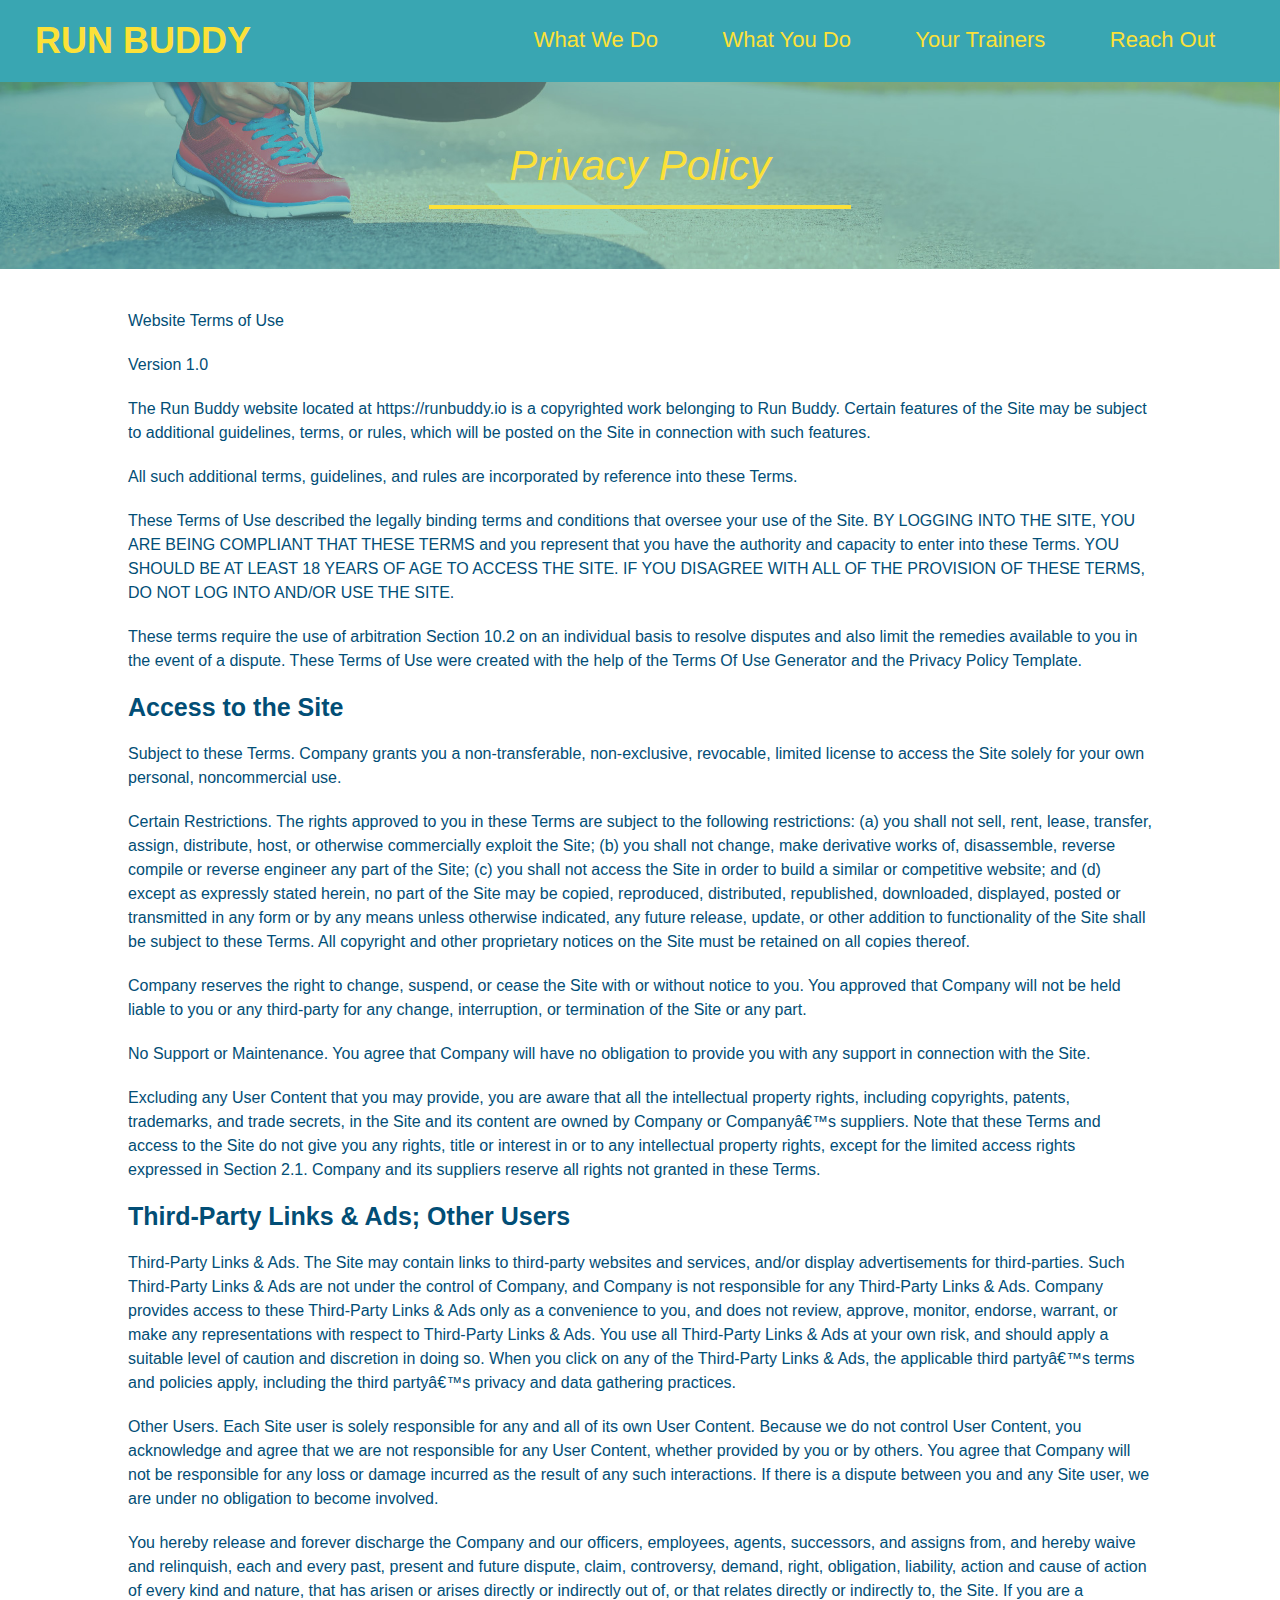
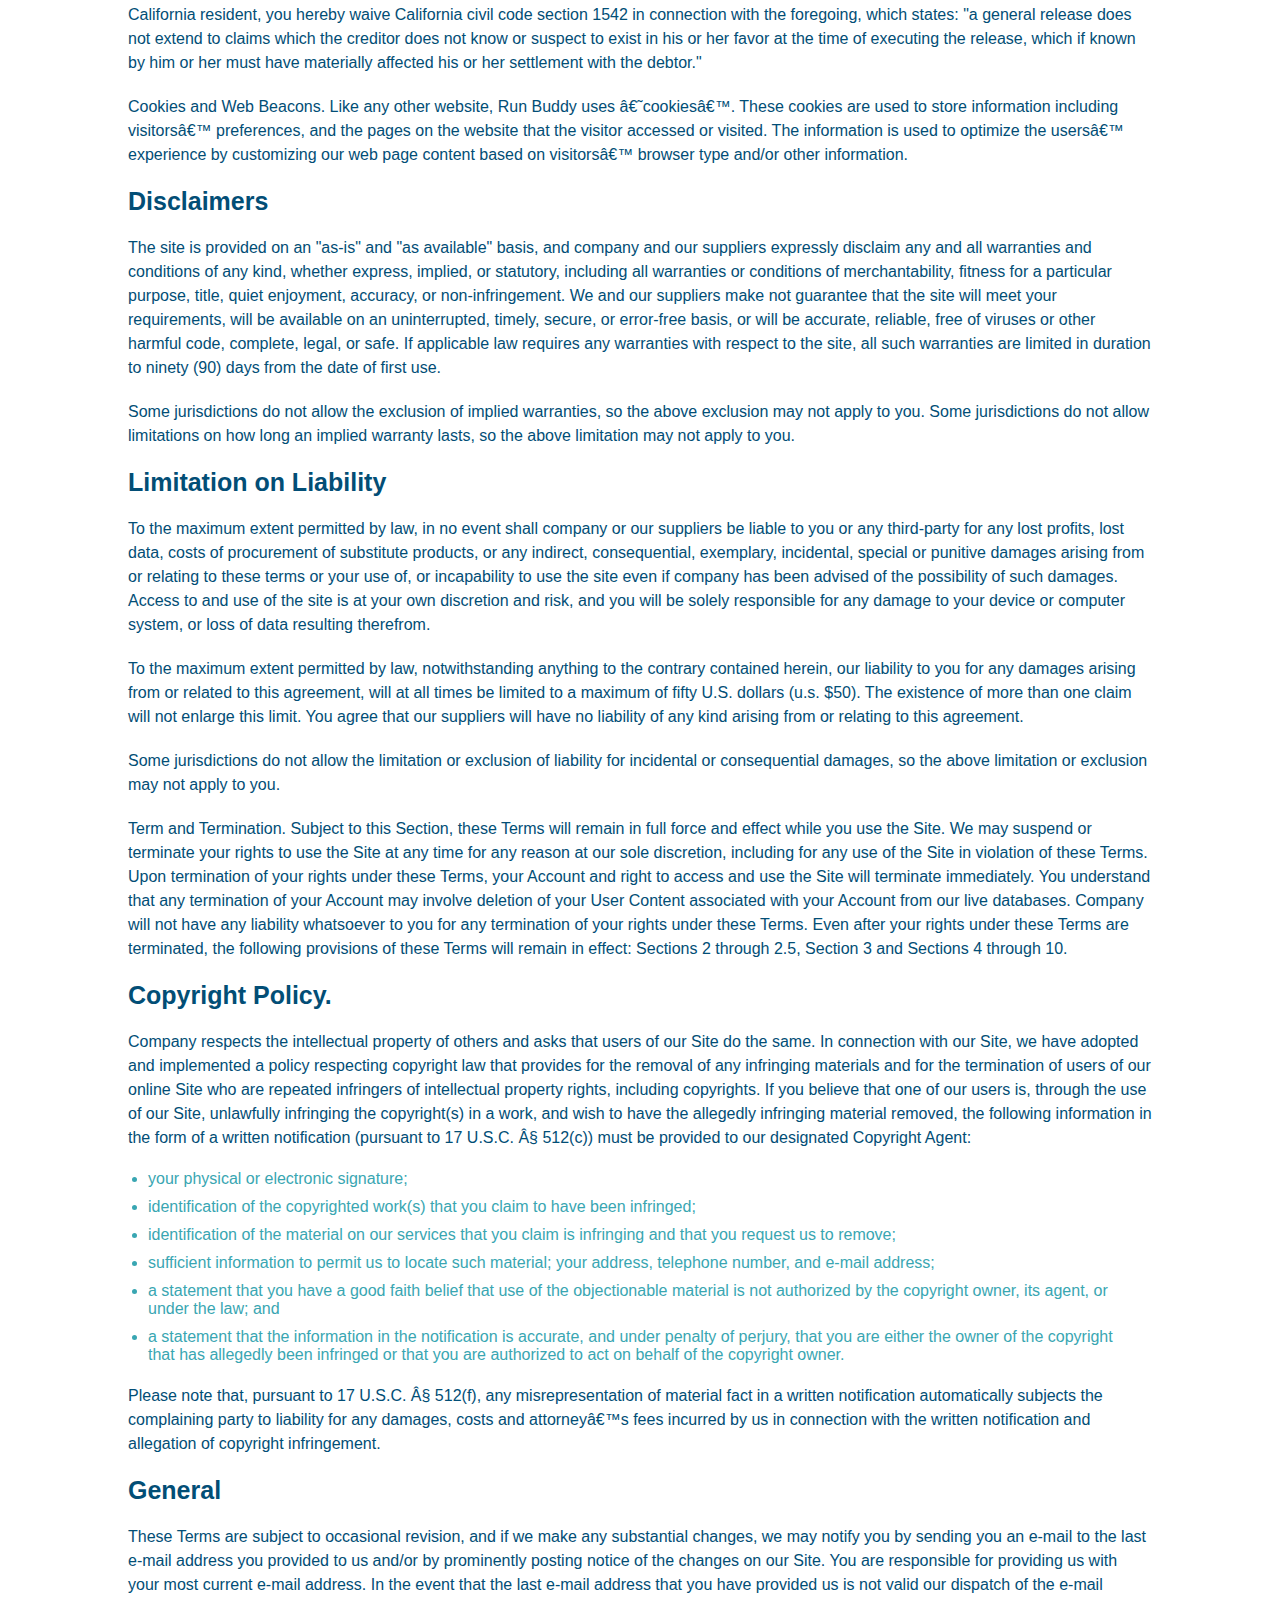
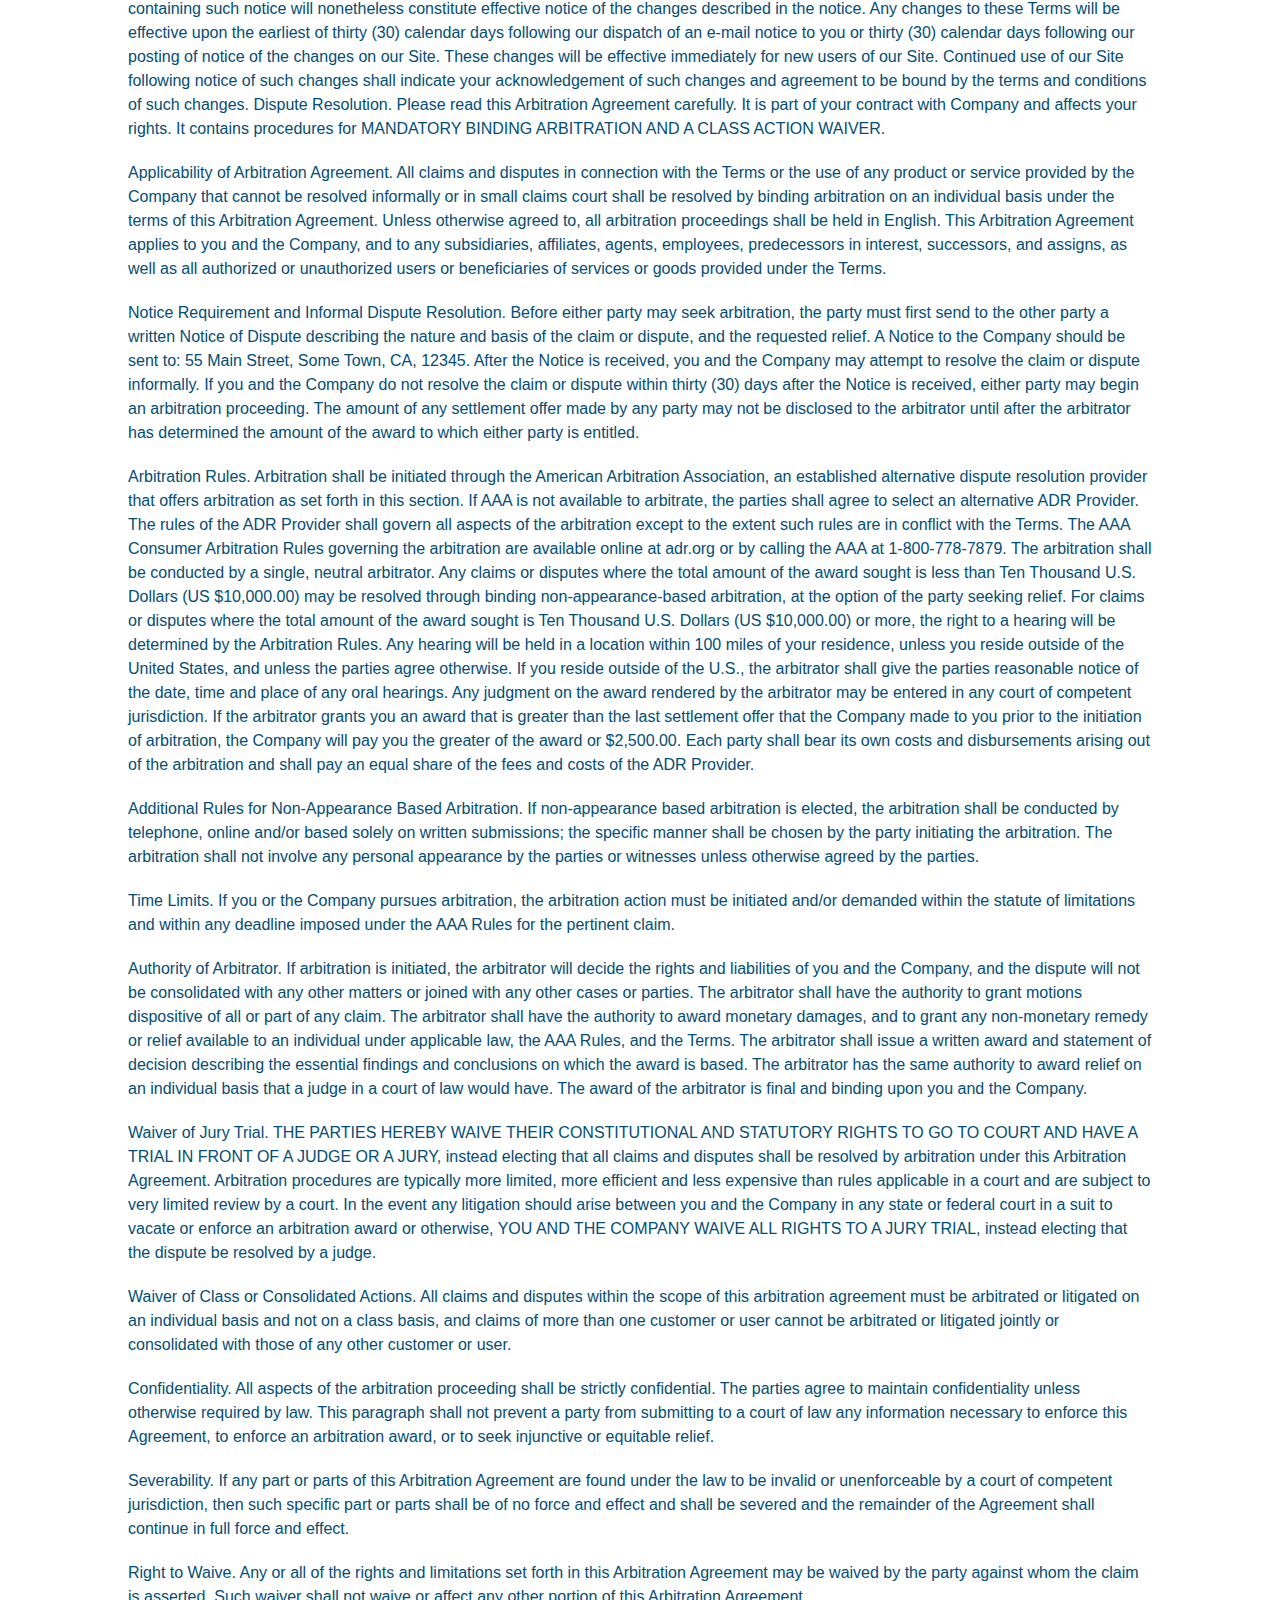
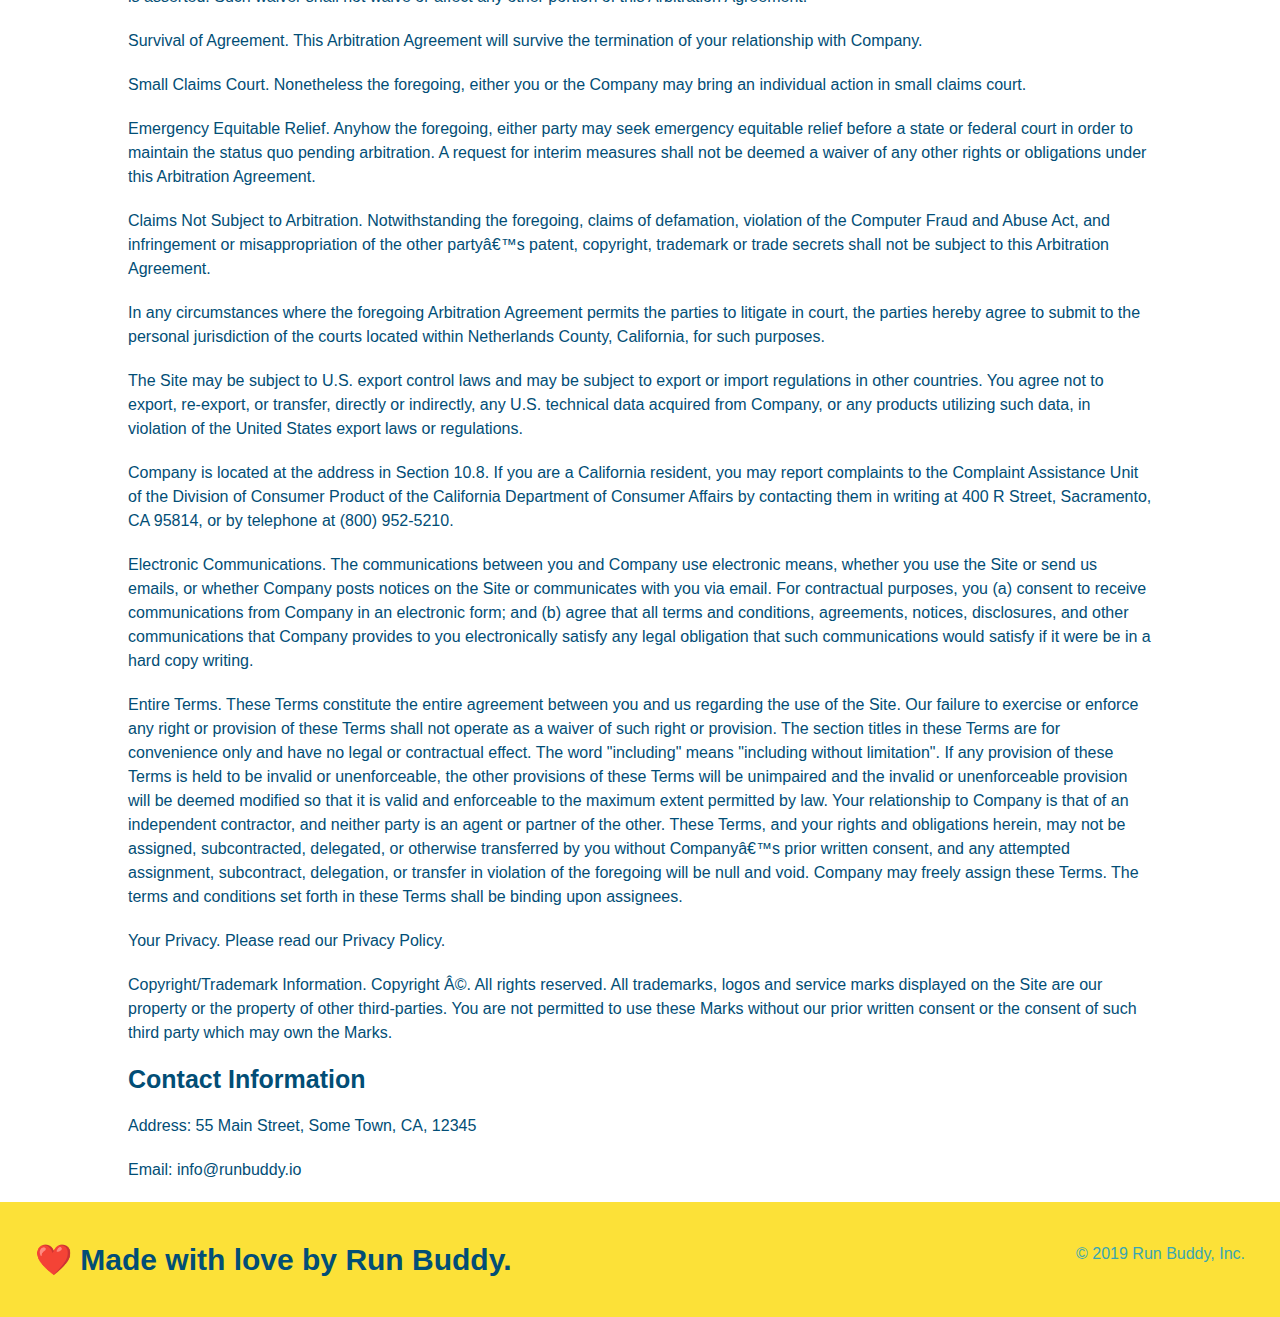
==== privacy-policy.html @ 359eb122 "privacy policy" ====
<!DOCTYPE html>
<html lang="en">
    <head>
        <meta charset="UTF-8"/>
        <title>Privacy Policy - Run Buddy</title>
        <link rel="stylesheet" href="./assets/css/style.css" />
        <link rel="stylesheet" href="./assets/css/secondary-styles.css" />
    </head>   
    <body>
        <!-- header nav -->
        <header>
            <h1>
                <a href="/">
                    RUN BUDDY</a>
            </h1>
            <nav>
                <!-- Unordered list element-->
                <ul>
                    <!-- List item element-->
                    <li>
                        <!-- Anchor element -->
                        <a href="./index.html#what-we-do">What We Do</a>
                    </li>
                    <li>
                        <a href="./index.html#what-you-do">What You Do</a>
                    </li>
                    <li>
                        <a href="./index.html#your-trainers">Your Trainers</a>
                    </li>
                    <li>
                        <a href="./index.html#reach-out">Reach Out</a>
                    </li>
                </ul>
            </nav>
        </header>
        <section class="hero">
            <h2 class="page-title">
                Privacy Policy
            </h2>
        </section>
        <article class="secondary-content">

            <p>
                Website Terms of Use
              </p>
        
              <p>
                Version 1.0
              </p>
        
              <p>
                The Run Buddy website located at https://runbuddy.io is a copyrighted work belonging to Run Buddy. Certain
                features of the Site may be subject to additional guidelines, terms, or rules, which will be posted on the Site
                in connection with such features.
              </p>
        
              <p>
                All such additional terms, guidelines, and rules are incorporated by reference into these Terms.
              </p>
        
              <p>
                These Terms of Use described the legally binding terms and conditions that oversee your use of the Site. BY
                LOGGING INTO THE SITE, YOU ARE BEING COMPLIANT THAT THESE TERMS and you represent that you have the authority
                and capacity to enter into these Terms. YOU SHOULD BE AT LEAST 18 YEARS OF AGE TO ACCESS THE SITE. IF YOU
                DISAGREE WITH ALL OF THE PROVISION OF THESE TERMS, DO NOT LOG INTO AND/OR USE THE SITE.
              </p>
        
              <p>
                These terms require the use of arbitration Section 10.2 on an individual basis to resolve disputes and also
                limit the remedies available to you in the event of a dispute. These Terms of Use were created with the help of
                the Terms Of Use Generator and the Privacy Policy Template.
              </p>
        
              <h3>
                Access to the Site
              </h3>
        
              <p>
                Subject to these Terms. Company grants you a non-transferable, non-exclusive, revocable, limited license to
                access the Site solely for your own personal, noncommercial use.
              </p>
        
              <p>
                Certain Restrictions. The rights approved to you in these Terms are subject to the following restrictions: (a)
                you shall not sell, rent, lease, transfer, assign, distribute, host, or otherwise commercially exploit the Site;
                (b) you shall not change, make derivative works of, disassemble, reverse compile or reverse engineer any part of
                the Site; (c) you shall not access the Site in order to build a similar or competitive website; and (d) except
                as expressly stated herein, no part of the Site may be copied, reproduced, distributed, republished, downloaded,
                displayed, posted or transmitted in any form or by any means unless otherwise indicated, any future release,
                update, or other addition to functionality of the Site shall be subject to these Terms. All copyright and other
                proprietary notices on the Site must be retained on all copies thereof.
              </p>
        
              <p>
                Company reserves the right to change, suspend, or cease the Site with or without notice to you. You approved
                that Company will not be held liable to you or any third-party for any change, interruption, or termination of
                the Site or any part.
              </p>
        
              <p>
                No Support or Maintenance. You agree that Company will have no obligation to provide you with any support in
                connection with the Site.
              </p>
        
              <p>
                Excluding any User Content that you may provide, you are aware that all the intellectual property rights,
                including copyrights, patents, trademarks, and trade secrets, in the Site and its content are owned by Company
                or Companyâ€™s suppliers. Note that these Terms and access to the Site do not give you any rights, title or
                interest in or to any intellectual property rights, except for the limited access rights expressed in Section
                2.1. Company and its suppliers reserve all rights not granted in these Terms.
              </p>
        
              <h3>
                Third-Party Links & Ads; Other Users
              </h3>
        
              <p>
                Third-Party Links & Ads. The Site may contain links to third-party websites and services, and/or display
                advertisements for third-parties. Such Third-Party Links & Ads are not under the control of Company, and Company
                is not responsible for any Third-Party Links & Ads. Company provides access to these Third-Party Links & Ads
                only as a convenience to you, and does not review, approve, monitor, endorse, warrant, or make any
                representations with respect to Third-Party Links & Ads. You use all Third-Party Links & Ads at your own risk,
                and should apply a suitable level of caution and discretion in doing so. When you click on any of the
                Third-Party Links & Ads, the applicable third partyâ€™s terms and policies apply, including the third partyâ€™s
                privacy and data gathering practices.
              </p>
        
              <p>
                Other Users. Each Site user is solely responsible for any and all of its own User Content. Because we do not
                control User Content, you acknowledge and agree that we are not responsible for any User Content, whether
                provided by you or by others. You agree that Company will not be responsible for any loss or damage incurred as
                the result of any such interactions. If there is a dispute between you and any Site user, we are under no
                obligation to become involved.
              </p>
        
              <p>
                You hereby release and forever discharge the Company and our officers, employees, agents, successors, and
                assigns from, and hereby waive and relinquish, each and every past, present and future dispute, claim,
                controversy, demand, right, obligation, liability, action and cause of action of every kind and nature, that has
                arisen or arises directly or indirectly out of, or that relates directly or indirectly to, the Site. If you are
                a California resident, you hereby waive California civil code section 1542 in connection with the foregoing,
                which states: "a general release does not extend to claims which the creditor does not know or suspect to exist
                in his or her favor at the time of executing the release, which if known by him or her must have materially
                affected his or her settlement with the debtor."
              </p>
        
              <p>
                Cookies and Web Beacons. Like any other website, Run Buddy uses â€˜cookiesâ€™. These cookies are used to store
                information including visitorsâ€™ preferences, and the pages on the website that the visitor accessed or visited.
                The information is used to optimize the usersâ€™ experience by customizing our web page content based on visitorsâ€™
                browser type and/or other information.
              </p>
        
              <h3>
                Disclaimers
              </h3>
        
              <p>
                The site is provided on an "as-is" and "as available" basis, and company and our suppliers expressly disclaim
                any and all warranties and conditions of any kind, whether express, implied, or statutory, including all
                warranties or conditions of merchantability, fitness for a particular purpose, title, quiet enjoyment, accuracy,
                or non-infringement. We and our suppliers make not guarantee that the site will meet your requirements, will be
                available on an uninterrupted, timely, secure, or error-free basis, or will be accurate, reliable, free of
                viruses or other harmful code, complete, legal, or safe. If applicable law requires any warranties with respect
                to the site, all such warranties are limited in duration to ninety (90) days from the date of first use.
              </p>
        
              <p>
                Some jurisdictions do not allow the exclusion of implied warranties, so the above exclusion may not apply to
                you. Some jurisdictions do not allow limitations on how long an implied warranty lasts, so the above limitation
                may not apply to you.
              </p>
        
              <h3>
                Limitation on Liability
              </h3>
        
              <p>
                To the maximum extent permitted by law, in no event shall company or our suppliers be liable to you or any
                third-party for any lost profits, lost data, costs of procurement of substitute products, or any indirect,
                consequential, exemplary, incidental, special or punitive damages arising from or relating to these terms or
                your use of, or incapability to use the site even if company has been advised of the possibility of such
                damages. Access to and use of the site is at your own discretion and risk, and you will be solely responsible
                for any damage to your device or computer system, or loss of data resulting therefrom.
              </p>
        
              <p>
                To the maximum extent permitted by law, notwithstanding anything to the contrary contained herein, our liability
                to you for any damages arising from or related to this agreement, will at all times be limited to a maximum of
                fifty U.S. dollars (u.s. $50). The existence of more than one claim will not enlarge this limit. You agree that
                our suppliers will have no liability of any kind arising from or relating to this agreement.
              </p>
        
              <p>
                Some jurisdictions do not allow the limitation or exclusion of liability for incidental or consequential
                damages, so the above limitation or exclusion may not apply to you.
              </p>
        
              <p>
                Term and Termination. Subject to this Section, these Terms will remain in full force and effect while you use
                the Site. We may suspend or terminate your rights to use the Site at any time for any reason at our sole
                discretion, including for any use of the Site in violation of these Terms. Upon termination of your rights under
                these Terms, your Account and right to access and use the Site will terminate immediately. You understand that
                any termination of your Account may involve deletion of your User Content associated with your Account from our
                live databases. Company will not have any liability whatsoever to you for any termination of your rights under
                these Terms. Even after your rights under these Terms are terminated, the following provisions of these Terms
                will remain in effect: Sections 2 through 2.5, Section 3 and Sections 4 through 10.
              </p>
        
              <h3>
                Copyright Policy.
              </h3>
        
              <p>
                Company respects the intellectual property of others and asks that users of our Site do the same. In connection
                with our Site, we have adopted and implemented a policy respecting copyright law that provides for the removal
                of any infringing materials and for the termination of users of our online Site who are repeated infringers of
                intellectual property rights, including copyrights. If you believe that one of our users is, through the use of
                our Site, unlawfully infringing the copyright(s) in a work, and wish to have the allegedly infringing material
                removed, the following information in the form of a written notification (pursuant to 17 U.S.C. Â§ 512(c)) must
                be provided to our designated Copyright Agent:
              </p>
        
              <ul>
                <li>
                  your physical or electronic signature;
                </li>
                <li>
                  identification of the copyrighted work(s) that you claim to have been infringed;
                </li>
                <li>
                  identification of the material on our services that you claim is infringing and that you request us to remove;
                </li>
                <li>
                  sufficient information to permit us to locate such material; your address, telephone number, and e-mail
                  address;
                </li>
                <li>
                  a statement that you have a good faith belief that use of the objectionable material is not authorized by the
                  copyright owner, its agent, or under the law; and
                </li>
                <li>
                  a statement that the information in the notification is accurate, and under penalty of perjury, that you are
                  either the owner of the copyright that has allegedly been infringed or that you are authorized to act on
                  behalf of the copyright owner.
                </li>
              </ul>
        
              <p>
                Please note that, pursuant to 17 U.S.C. Â§ 512(f), any misrepresentation of material fact in a written
                notification automatically subjects the complaining party to liability for any damages, costs and attorneyâ€™s
                fees incurred by us in connection with the written notification and allegation of copyright infringement.
              </p>
        
              <h3>
                General
              </h3>
        
              <p>
                These Terms are subject to occasional revision, and if we make any substantial changes, we may notify you by
                sending you an e-mail to the last e-mail address you provided to us and/or by prominently posting notice of the
                changes on our Site. You are responsible for providing us with your most current e-mail address. In the event
                that the last e-mail address that you have provided us is not valid our dispatch of the e-mail containing such
                notice will nonetheless constitute effective notice of the changes described in the notice. Any changes to these
                Terms will be effective upon the earliest of thirty (30) calendar days following our dispatch of an e-mail
                notice to you or thirty (30) calendar days following our posting of notice of the changes on our Site. These
                changes will be effective immediately for new users of our Site. Continued use of our Site following notice of
                such changes shall indicate your acknowledgement of such changes and agreement to be bound by the terms and
                conditions of such changes. Dispute Resolution. Please read this Arbitration Agreement carefully. It is part of
                your contract with Company and affects your rights. It contains procedures for MANDATORY BINDING ARBITRATION AND
                A CLASS ACTION WAIVER.
              </p>
        
              <p>
                Applicability of Arbitration Agreement. All claims and disputes in connection with the Terms or the use of any
                product or service provided by the Company that cannot be resolved informally or in small claims court shall be
                resolved by binding arbitration on an individual basis under the terms of this Arbitration Agreement. Unless
                otherwise agreed to, all arbitration proceedings shall be held in English. This Arbitration Agreement applies to
                you and the Company, and to any subsidiaries, affiliates, agents, employees, predecessors in interest,
                successors, and assigns, as well as all authorized or unauthorized users or beneficiaries of services or goods
                provided under the Terms.
              </p>
        
              <p>
                Notice Requirement and Informal Dispute Resolution. Before either party may seek arbitration, the party must
                first send to the other party a written Notice of Dispute describing the nature and basis of the claim or
                dispute, and the requested relief. A Notice to the Company should be sent to: 55 Main Street, Some Town, CA,
                12345. After the Notice is received, you and the Company may attempt to resolve the claim or dispute informally.
                If you and the Company do not resolve the claim or dispute within thirty (30) days after the Notice is received,
                either party may begin an arbitration proceeding. The amount of any settlement offer made by any party may not
                be disclosed to the arbitrator until after the arbitrator has determined the amount of the award to which either
                party is entitled.
              </p>
        
              <p>
                Arbitration Rules. Arbitration shall be initiated through the American Arbitration Association, an established
                alternative dispute resolution provider that offers arbitration as set forth in this section. If AAA is not
                available to arbitrate, the parties shall agree to select an alternative ADR Provider. The rules of the ADR
                Provider shall govern all aspects of the arbitration except to the extent such rules are in conflict with the
                Terms. The AAA Consumer Arbitration Rules governing the arbitration are available online at adr.org or by
                calling the AAA at 1-800-778-7879. The arbitration shall be conducted by a single, neutral arbitrator. Any
                claims or disputes where the total amount of the award sought is less than Ten Thousand U.S. Dollars (US
                $10,000.00) may be resolved through binding non-appearance-based arbitration, at the option of the party seeking
                relief. For claims or disputes where the total amount of the award sought is Ten Thousand U.S. Dollars (US
                $10,000.00) or more, the right to a hearing will be determined by the Arbitration Rules. Any hearing will be
                held in a location within 100 miles of your residence, unless you reside outside of the United States, and
                unless the parties agree otherwise. If you reside outside of the U.S., the arbitrator shall give the parties
                reasonable notice of the date, time and place of any oral hearings. Any judgment on the award rendered by the
                arbitrator may be entered in any court of competent jurisdiction. If the arbitrator grants you an award that is
                greater than the last settlement offer that the Company made to you prior to the initiation of arbitration, the
                Company will pay you the greater of the award or $2,500.00. Each party shall bear its own costs and
                disbursements arising out of the arbitration and shall pay an equal share of the fees and costs of the ADR
                Provider.
              </p>
        
              <p>
                Additional Rules for Non-Appearance Based Arbitration. If non-appearance based arbitration is elected, the
                arbitration shall be conducted by telephone, online and/or based solely on written submissions; the specific
                manner shall be chosen by the party initiating the arbitration. The arbitration shall not involve any personal
                appearance by the parties or witnesses unless otherwise agreed by the parties.
              </p>
        
              <p>
                Time Limits. If you or the Company pursues arbitration, the arbitration action must be initiated and/or demanded
                within the statute of limitations and within any deadline imposed under the AAA Rules for the pertinent claim.
              </p>
        
              <p>
                Authority of Arbitrator. If arbitration is initiated, the arbitrator will decide the rights and liabilities of
                you and the Company, and the dispute will not be consolidated with any other matters or joined with any other
                cases or parties. The arbitrator shall have the authority to grant motions dispositive of all or part of any
                claim. The arbitrator shall have the authority to award monetary damages, and to grant any non-monetary remedy
                or relief available to an individual under applicable law, the AAA Rules, and the Terms. The arbitrator shall
                issue a written award and statement of decision describing the essential findings and conclusions on which the
                award is based. The arbitrator has the same authority to award relief on an individual basis that a judge in a
                court of law would have. The award of the arbitrator is final and binding upon you and the Company.
              </p>
        
              <p>
                Waiver of Jury Trial. THE PARTIES HEREBY WAIVE THEIR CONSTITUTIONAL AND STATUTORY RIGHTS TO GO TO COURT AND HAVE
                A TRIAL IN FRONT OF A JUDGE OR A JURY, instead electing that all claims and disputes shall be resolved by
                arbitration under this Arbitration Agreement. Arbitration procedures are typically more limited, more efficient
                and less expensive than rules applicable in a court and are subject to very limited review by a court. In the
                event any litigation should arise between you and the Company in any state or federal court in a suit to vacate
                or enforce an arbitration award or otherwise, YOU AND THE COMPANY WAIVE ALL RIGHTS TO A JURY TRIAL, instead
                electing that the dispute be resolved by a judge.
              </p>
        
              <p>
                Waiver of Class or Consolidated Actions. All claims and disputes within the scope of this arbitration agreement
                must be arbitrated or litigated on an individual basis and not on a class basis, and claims of more than one
                customer or user cannot be arbitrated or litigated jointly or consolidated with those of any other customer or
                user.
              </p>
        
              <p>
                Confidentiality. All aspects of the arbitration proceeding shall be strictly confidential. The parties agree to
                maintain confidentiality unless otherwise required by law. This paragraph shall not prevent a party from
                submitting to a court of law any information necessary to enforce this Agreement, to enforce an arbitration
                award, or to seek injunctive or equitable relief.
              </p>
        
              <p>
                Severability. If any part or parts of this Arbitration Agreement are found under the law to be invalid or
                unenforceable by a court of competent jurisdiction, then such specific part or parts shall be of no force and
                effect and shall be severed and the remainder of the Agreement shall continue in full force and effect.
              </p>
        
              <p>
                Right to Waive. Any or all of the rights and limitations set forth in this Arbitration Agreement may be waived
                by the party against whom the claim is asserted. Such waiver shall not waive or affect any other portion of this
                Arbitration Agreement.
              </p>
        
              <p>
                Survival of Agreement. This Arbitration Agreement will survive the termination of your relationship with
                Company.
              </p>
        
              <p>
                Small Claims Court. Nonetheless the foregoing, either you or the Company may bring an individual action in small
                claims court.
              </p>
        
              <p>
                Emergency Equitable Relief. Anyhow the foregoing, either party may seek emergency equitable relief before a
                state or federal court in order to maintain the status quo pending arbitration. A request for interim measures
                shall not be deemed a waiver of any other rights or obligations under this Arbitration Agreement.
              </p>
        
              <p>
                Claims Not Subject to Arbitration. Notwithstanding the foregoing, claims of defamation, violation of the
                Computer Fraud and Abuse Act, and infringement or misappropriation of the other partyâ€™s patent, copyright,
                trademark or trade secrets shall not be subject to this Arbitration Agreement.
              </p>
        
              <p>
                In any circumstances where the foregoing Arbitration Agreement permits the parties to litigate in court, the
                parties hereby agree to submit to the personal jurisdiction of the courts located within Netherlands County,
                California, for such purposes.
              </p>
        
              <p>
                The Site may be subject to U.S. export control laws and may be subject to export or import regulations in other
                countries. You agree not to export, re-export, or transfer, directly or indirectly, any U.S. technical data
                acquired from Company, or any products utilizing such data, in violation of the United States export laws or
                regulations.
              </p>
        
              <p>
                Company is located at the address in Section 10.8. If you are a California resident, you may report complaints
                to the Complaint Assistance Unit of the Division of Consumer Product of the California Department of Consumer
                Affairs by contacting them in writing at 400 R Street, Sacramento, CA 95814, or by telephone at (800) 952-5210.
              </p>
        
              <p>
                Electronic Communications. The communications between you and Company use electronic means, whether you use the
                Site or send us emails, or whether Company posts notices on the Site or communicates with you via email. For
                contractual purposes, you (a) consent to receive communications from Company in an electronic form; and (b)
                agree that all terms and conditions, agreements, notices, disclosures, and other communications that Company
                provides to you electronically satisfy any legal obligation that such communications would satisfy if it were be
                in a hard copy writing.
              </p>
        
              <p>
                Entire Terms. These Terms constitute the entire agreement between you and us regarding the use of the Site. Our
                failure to exercise or enforce any right or provision of these Terms shall not operate as a waiver of such right
                or provision. The section titles in these Terms are for convenience only and have no legal or contractual
                effect. The word "including" means "including without limitation". If any provision of these Terms is held to be
                invalid or unenforceable, the other provisions of these Terms will be unimpaired and the invalid or
                unenforceable provision will be deemed modified so that it is valid and enforceable to the maximum extent
                permitted by law. Your relationship to Company is that of an independent contractor, and neither party is an
                agent or partner of the other. These Terms, and your rights and obligations herein, may not be assigned,
                subcontracted, delegated, or otherwise transferred by you without Companyâ€™s prior written consent, and any
                attempted assignment, subcontract, delegation, or transfer in violation of the foregoing will be null and void.
                Company may freely assign these Terms. The terms and conditions set forth in these Terms shall be binding upon
                assignees.
              </p>
        
              <p>
                Your Privacy. Please read our Privacy Policy.
              </p>
        
              <p>
                Copyright/Trademark Information. Copyright Â©. All rights reserved. All trademarks, logos and service marks
                displayed on the Site are our property or the property of other third-parties. You are not permitted to use
                these Marks without our prior written consent or the consent of such third party which may own the Marks.
              </p>
        
              <h3>
                Contact Information
              </h3>
        
              <p>
                Address: 55 Main Street, Some Town, CA, 12345
              </p>
        
              <p>
                Email: info@runbuddy.io
              </p>
        
        </article>
     <!-- footer -->
        <footer>
            <h2>❤️ Made with love by Run Buddy.</h2>
                <div>
                       &copy; 2019 Run Buddy, Inc.
                </div>
        </footer>
    </body> 

</html>
---- assets/css/style.css ----
* {
    margin: 0;
    padding: 0;
    box-sizing: border-box;
  }
body {
    /* more on this crazy alphanumerical value in a minute! */
    color: #39a6b2;
    font-family: Helvetica, Arial, sans-serif;
  }
  
  /* apply styles to <header> */

header {
    padding: 20px 35px;
    background-color: #39a6b2;
  }

header h1 {
    font-weight: bold;
    font-size: 36px;
    color: #fce138;
    margin: 0;
    display: inline;
  }
  
header a {
    text-decoration: none;
    color: #fce138;
  }

header nav {
    float: right;
    margin: 7px 0;
  }

header nav ul li {
    display: inline;
  }

header nav ul li a {
    margin: 0 30px;
    font-weight: lighter;
    font-size: 22px;
  }

footer {
    background: #fce138;
    width: 100%;
    padding: 40px 35px;
  }

  footer h2 {
    display: inline;
    color: #024e76;
    font-size: 30px;
    margin: 0;
  }

  footer div {
    float: right;
    line-height: 1.5;
    text-align: right;
  }

  footer a {
    color: #024e76;
  }

  section { 
    padding: 60px;
  }

  /* Hero Style Start */
  .hero {
    background-image: url("../images/hero-bg.jpg");
    height: 600px;
    background-size: cover;
    background-position: center;
    position: relative;
  }
  /* Hero Style End */

  /* Hero Form Style Start */
  .hero-form h3 {
    font-size: 24px;
    margin: 0;
  }

  .hero-form p {
    margin: 5px 0 15px 0;
  }

  .form-input {
    border: 1px solid #024e76;
    display: block;
    padding: 7px 15px;
    font-size: 16px;
    color: #024e76;
    width: 100%;
    margin-bottom: 15px;
  }
  
  .hero-form {
    border: 3px solid #024e76;
    background-color: #fce138;
    padding: 20px;
    width: 500px;
    color: #024e76;
    position: absolute;
    bottom: 120px;
    right: 140px;
  }

  .hero-form label {
    margin: 0 5px;
  }

  .hero-form button {
    color: #fce138;
    background-color: #024e76;
    border: none;
    padding: 10px 20px;
    font-size: 16px;
  }

  /* Hero Form Style End */
  
  /* Intro Style Start */
  .intro {
    text-align: center;
  }

  .section-title {
    font-size: 55px;
    color: #024e76;
    margin-bottom: 35px;
    padding: 0 100px 20px 100px;
    border-bottom: 3px solid;
    display: inline-block;
  }

  .primary-border {
    border-color: #fce138;
  }

  .secondary-border {
    border-color: #39a6b2;
  }
  
  .intro p {
    line-height: 1.7;
    color: #39a6b2;
    width: 80%;
    font-size: 20px;
    margin: 0 auto;
  }

  /* What You Do section */
.steps {
  text-align: center;
  background: #fce138;
}

.steps div {
  margin-bottom: 80px;
}

.steps img {
  width: 15%;
  margin: 10px 0;
}

.steps h3 {
  color: #024e76;
  font-size: 46px;
  margin-top: 10px;
}

.steps p {
  color: #39a6b2;
  font-size: 23px;
}

.steps span {
  font-size: 38px;
}

/* Trainers Section */
.trainers {
  text-align: center;
}

.trainer {
  width: 900px;
  margin: 0 auto 30px auto;
  background: #024e76;
  color: #fce138;
  overflow: auto;
}

.trainer img {
  width: 35%;
  float: left;
}

.trainer-bio {
  padding: 35px;
  float: left;
  width: 65%;
}

.text-left {
  text-align: left;
}

.text-right {
  text-align: right;
}

.trainer-bio h3 {
  font-size: 32px;
  margin-bottom: 8px;
}

.trainer-bio h4 {
  font-weight: lighter;
  font-size: 26px;
  margin-bottom: 25px;
}

.trainer-bio p {
  font-size: 17px;
  line-height: 1.3;
}

/* Contact Section */
.contact {
  text-align: center;
  background: #024e76;
}

.contact h2 {
  color: #fce138;
}

.contact-info iframe {
  width: 400px;
  height: 400px;
}

.contact-info div {
  width: 410px;
  display: inline-block;
  vertical-align: top;
  text-align: left;
  margin: 30px 0 0 60px;
}

.contact-info h3 {
  color: #fce138;
  font-size: 32px;
}

.contact-info p, .contact-info address {
  margin: 20px 0;
  line-height: 1.5;
  font-size: 20px;
  font-style: normal;
}

.contact-info a {
  color: #fce138;
}
/* Contact section end */
---- assets/css/secondary-styles.css ----
.hero {
    background-position: bottom;
    height: auto;
    text-align: center;
    margin-bottom: 40px;
}

.page-title {
    color: #fce138;
    display: inline-block;
    border-bottom: 4px solid #fce138;
    padding: 0 80px 15px 80px;
    font-weight: normal;
    font-size: 42px;
    font-style: italic;
}

.secondary-content {
    width: 80%;
    margin: auto;
    color: #024e76;
}

.secondary-content h3 {
    font-size: 25px;
    margin: 20px 0 20px 0;
}

.secondary-content p {
    font-size: 16px;
    line-height: 1.5;
    margin: 20px 0 20px 0;
}

.secondary-content ul {
    margin: 15px 20px 15px 20px;
}

.secondary-content li {
    color: #39a6b2;
    margin: 10px 0 10px 0;
}
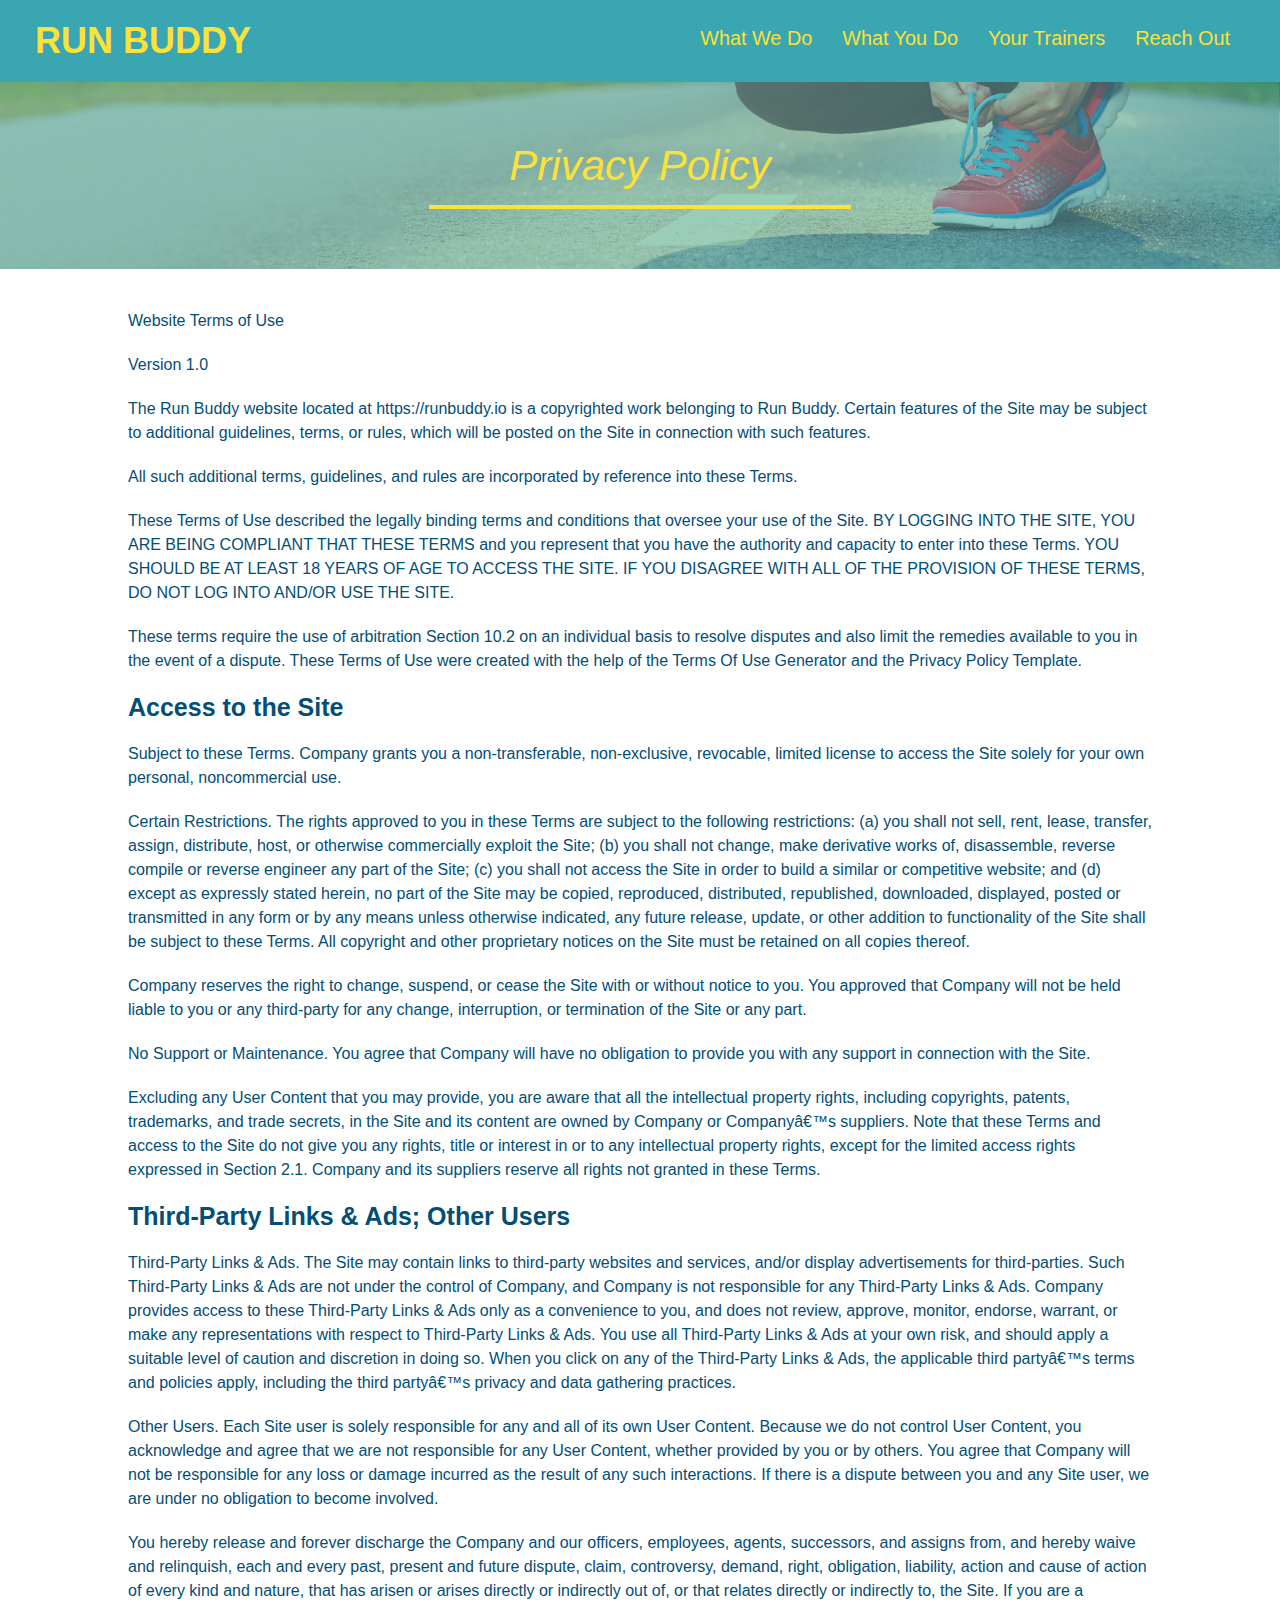
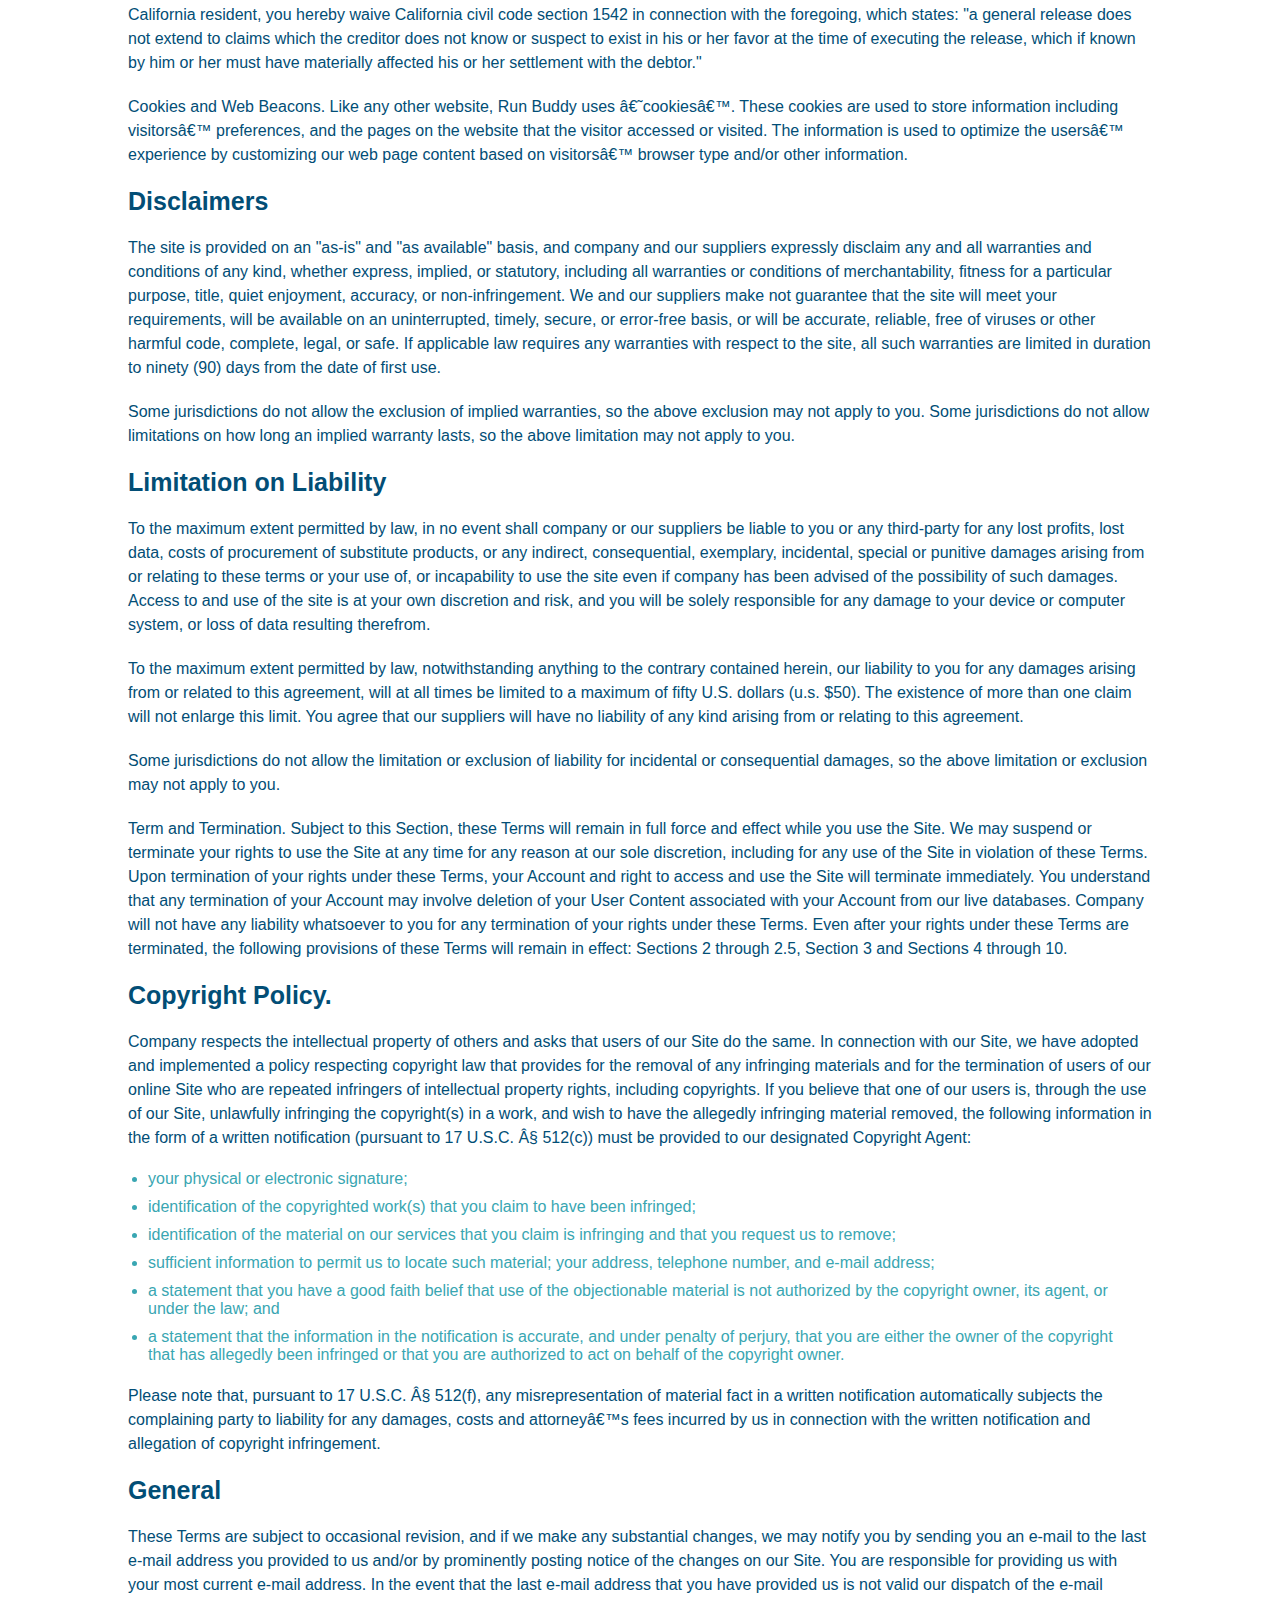
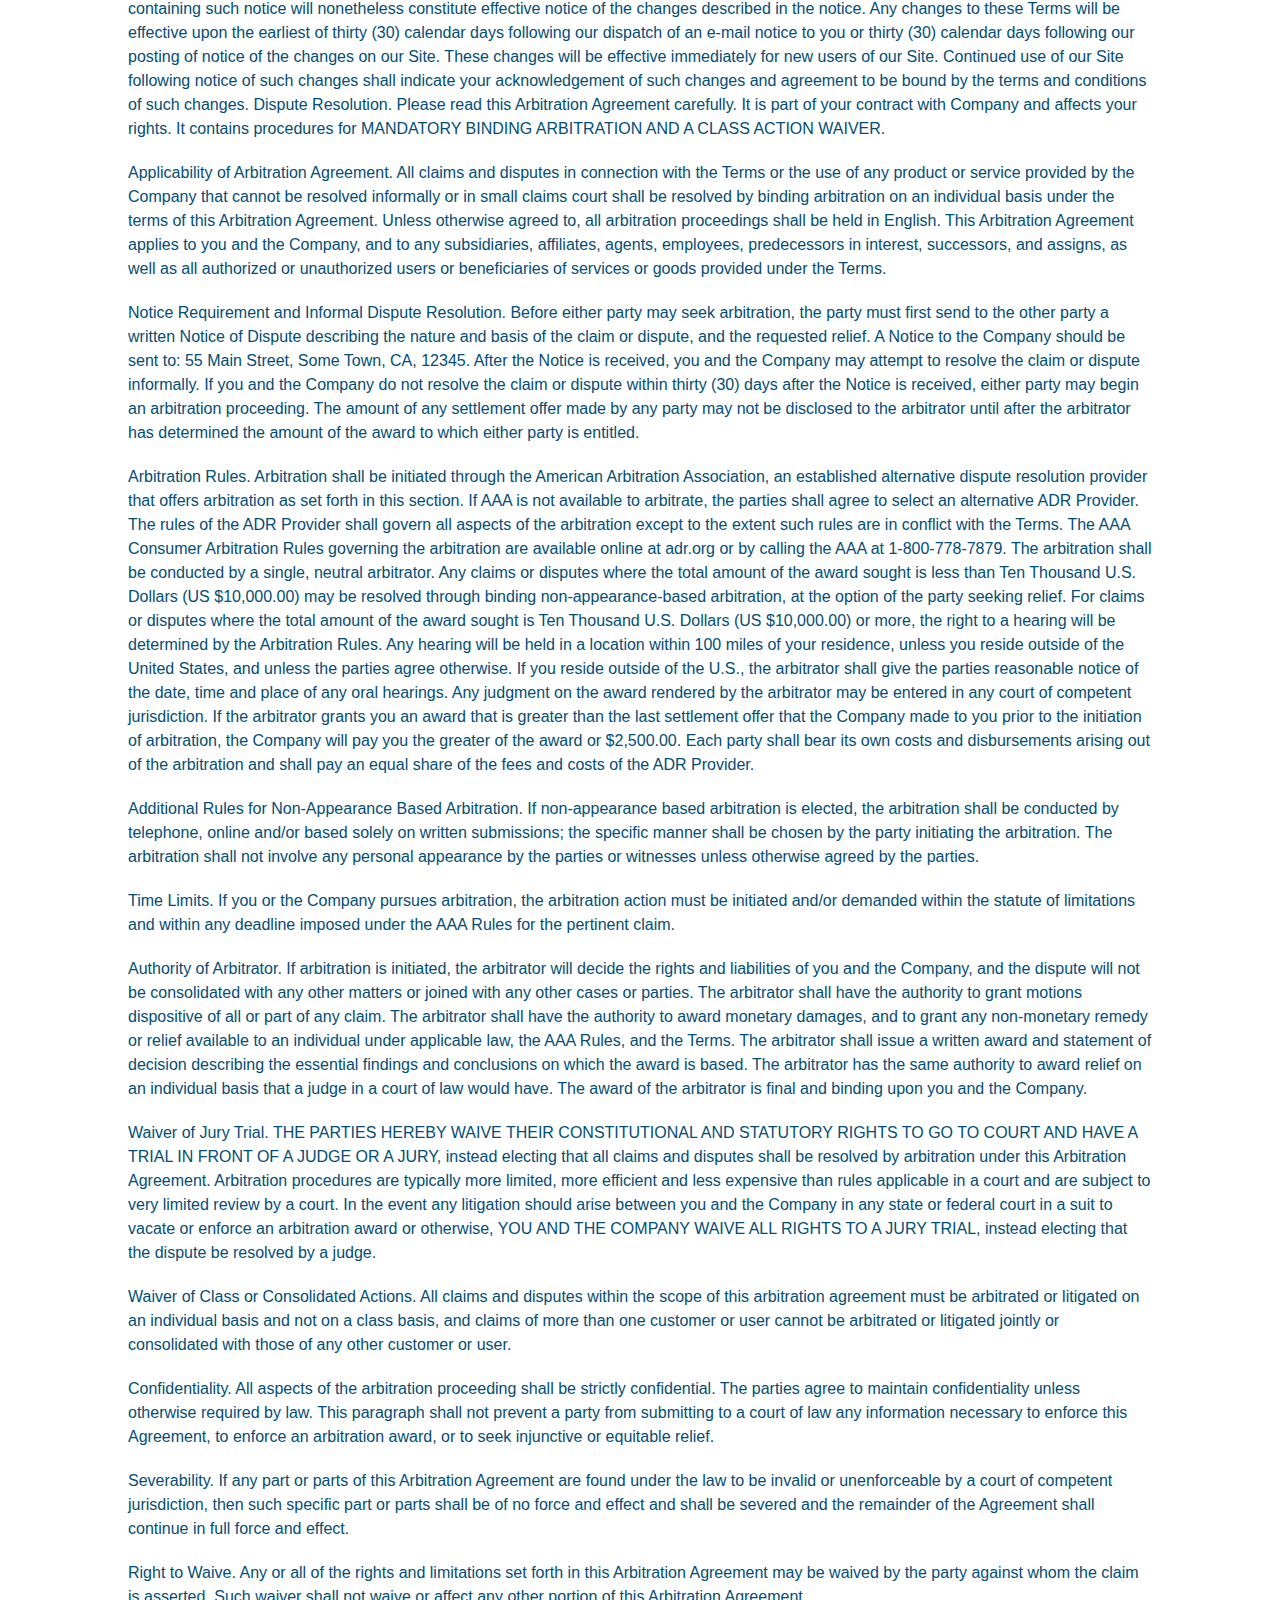
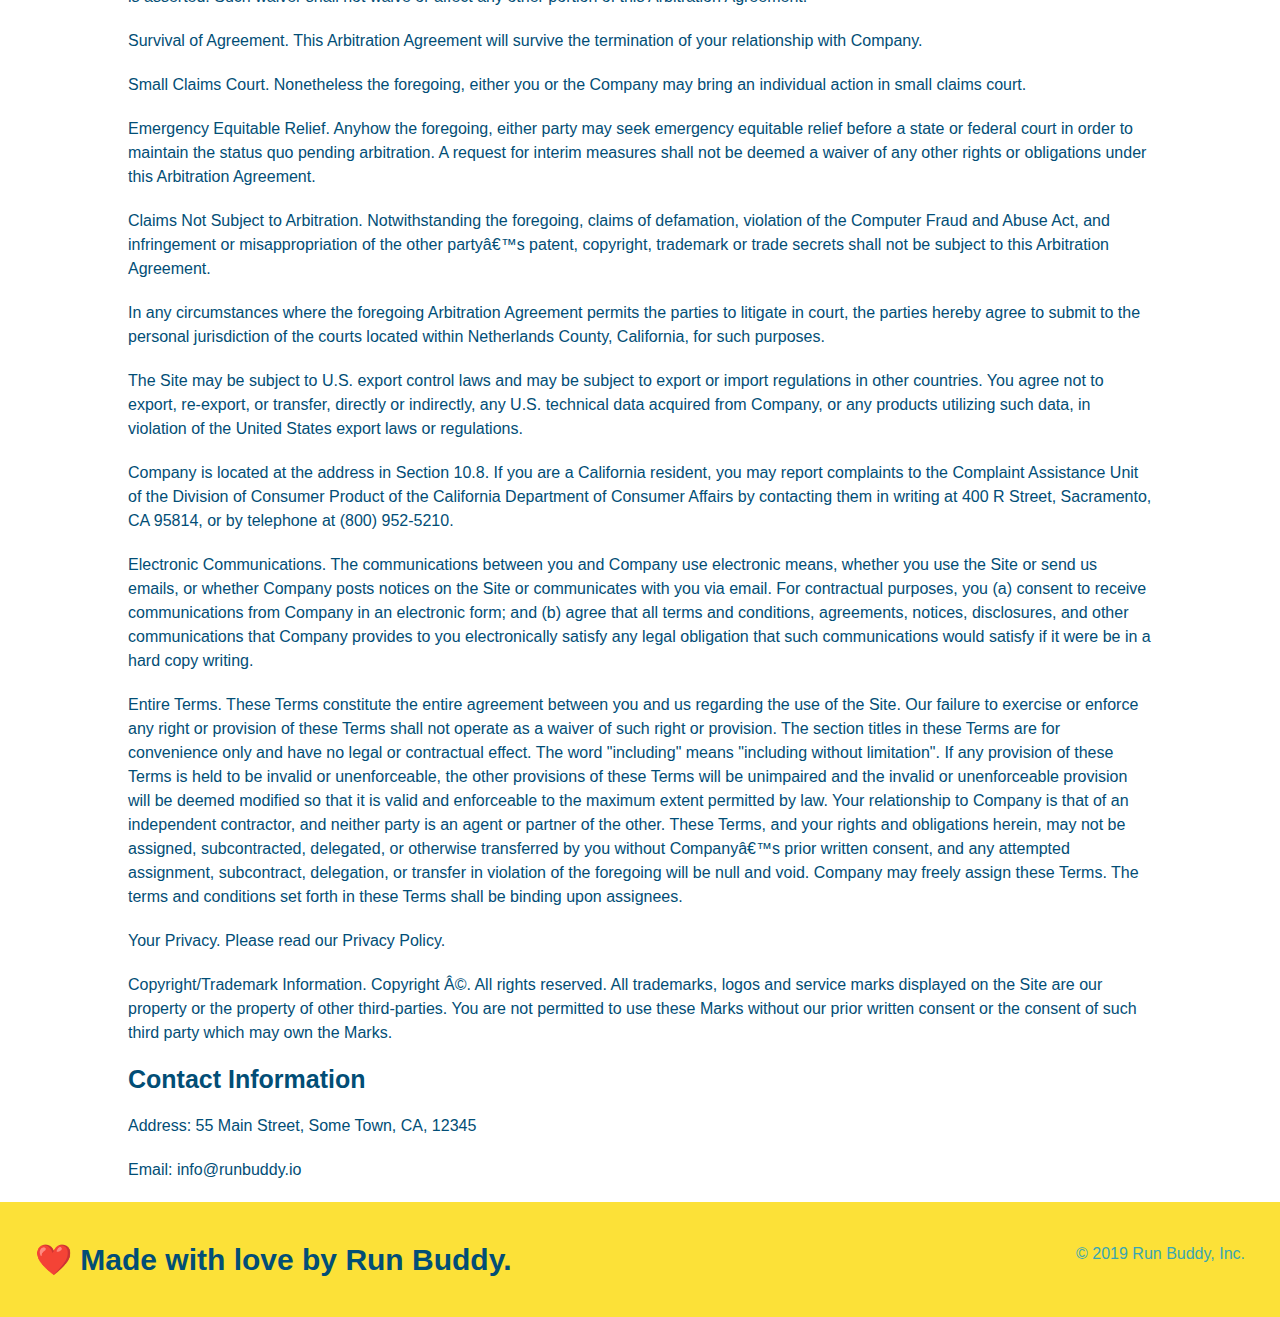
==== commit 72de55ce: "media queries added 2.3.6" ====
--- a/privacy-policy.html
+++ b/privacy-policy.html
@@ -1,7 +1,7 @@
 <!DOCTYPE html>
 <html lang="en">
     <head>
-        <meta charset="UTF-8"/>
+        <meta charset="UTF-8" name="viewport" content="width=device-width, initial-scale=1.0" />
         <title>Privacy Policy - Run Buddy</title>
         <link rel="stylesheet" href="./assets/css/style.css" />
         <link rel="stylesheet" href="./assets/css/secondary-styles.css" />
--- a/assets/css/style.css
+++ b/assets/css/style.css
@@ -14,6 +14,9 @@
 header {
     padding: 20px 35px;
     background-color: #39a6b2;
+    display: flex; 
+    justify-content: space-between;
+    flex-wrap: wrap;
   }
 
 header h1 {
@@ -21,7 +24,6 @@
     font-size: 36px;
     color: #fce138;
     margin: 0;
-    display: inline;
   }
   
 header a {
@@ -30,35 +32,39 @@
   }
 
 header nav {
-    float: right;
     margin: 7px 0;
   }
 
-header nav ul li {
-    display: inline;
-  }
+header nav ul {
+  display: flex;
+  flex-wrap: wrap;
+  justify-content: space-between;
+  align-items: center;
+  list-style: none;
+}
 
 header nav ul li a {
-    margin: 0 30px;
+    padding: 10px 15px;
     font-weight: lighter;
-    font-size: 22px;
+    font-size: 1.55vw;
   }
 
 footer {
     background: #fce138;
     width: 100%;
     padding: 40px 35px;
+    display: flex;
+    justify-content: space-between;
+    flex-wrap: wrap;
   }
 
   footer h2 {
-    display: inline;
     color: #024e76;
     font-size: 30px;
     margin: 0;
   }
 
   footer div {
-    float: right;
     line-height: 1.5;
     text-align: right;
   }
@@ -74,10 +80,27 @@
   /* Hero Style Start */
   .hero {
     background-image: url("../images/hero-bg.jpg");
-    height: 600px;
     background-size: cover;
     background-position: center;
-    position: relative;
+    display: flex;
+    justify-content: center;
+    flex-wrap: wrap;
+    align-items: flex-start;
+  }
+
+  .hero-cta {
+    width: 35%;
+    text-align: right;
+    margin: 3.5%;
+    color: #fff;
+    font-size: 18px;
+    line-height: 1.2;
+  }
+
+  .hero-cta h2 {
+    font-style: italic;
+    font-size: 55px;
+    color: #fce138;
   }
   /* Hero Style End */
 
@@ -105,11 +128,9 @@
     border: 3px solid #024e76;
     background-color: #fce138;
     padding: 20px;
-    width: 500px;
-    color: #024e76;
-    position: absolute;
-    bottom: 120px;
-    right: 140px;
+    color: #024e76;
+    width: 40%;
+    margin: 3.5%;
   }
 
   .hero-form label {
@@ -127,17 +148,14 @@
   /* Hero Form Style End */
   
   /* Intro Style Start */
-  .intro {
+  .section-title {
+    font-size: 48px;
+    color: #024e76;
+    border-bottom: 3px solid;
+    padding-bottom: 20px;
     text-align: center;
-  }
-
-  .section-title {
-    font-size: 55px;
-    color: #024e76;
-    margin-bottom: 35px;
-    padding: 0 100px 20px 100px;
-    border-bottom: 3px solid;
-    display: inline-block;
+    margin: 0 auto 35px auto;
+    width: 50%;
   }
 
   .primary-border {
@@ -154,60 +172,85 @@
     width: 80%;
     font-size: 20px;
     margin: 0 auto;
+    text-align: center;
   }
 
   /* What You Do section */
 .steps {
-  text-align: center;
   background: #fce138;
 }
 
-.steps div {
-  margin-bottom: 80px;
-}
-
-.steps img {
-  width: 15%;
-  margin: 10px 0;
-}
-
-.steps h3 {
+.step-text {
+  flex: 12;
+}
+
+.step h3 {
   color: #024e76;
   font-size: 46px;
-  margin-top: 10px;
-}
-
-.steps p {
+  flex: 1 30%;
+}
+
+.step-info {
+  flex: 2 70%;
+  display: flex;
+  flex-wrap: wrap;
+  align-items: center;
+}
+
+.step-text p {
   color: #39a6b2;
-  font-size: 23px;
-}
-
-.steps span {
-  font-size: 38px;
+  font-size: 18px;
+}
+
+.step-text h4 {
+  font-size: 26px;
+  line-height: 1.5;
+  color: #024e76;
+}
+
+.step {
+  margin: 50px auto;
+  padding-bottom: 50px;
+  width: 80%;
+  border-bottom: 1px solid #39a6b2;
+  display: flex;
+  flex-wrap: wrap;
+  align-items: center;
+  justify-content: space-between;
+}
+
+.step-img {
+  flex: 1 12%;
+  margin-right: 20px;
+}
+
+.step-img img {
+  max-width: 100%;
 }
 
 /* Trainers Section */
 .trainers {
-  text-align: center;
+  width: 100%;
+  margin: 0 auto;
+  display: flex;
+  flex-wrap: wrap;
+  justify-content: space-around;
 }
 
 .trainer {
-  width: 900px;
-  margin: 0 auto 30px auto;
+  margin: 20px;
+  flex: 1;
   background: #024e76;
   color: #fce138;
-  overflow: auto;
 }
 
 .trainer img {
-  width: 35%;
-  float: left;
+  width: 100%;
 }
 
 .trainer-bio {
-  padding: 35px;
-  float: left;
-  width: 65%;
+  padding: 25px;
+  line-height: 1.3;
 }
 
 .text-left {
@@ -218,25 +261,26 @@
   text-align: right;
 }
 
+.flex-row {
+  display: flex;
+}
+
 .trainer-bio h3 {
-  font-size: 32px;
-  margin-bottom: 8px;
+  font-size: 28px;
 }
 
 .trainer-bio h4 {
   font-weight: lighter;
-  font-size: 26px;
-  margin-bottom: 25px;
+  font-size: 22px;
+  margin-bottom: 15px;
 }
 
 .trainer-bio p {
   font-size: 17px;
-  line-height: 1.3;
 }
 
 /* Contact Section */
 .contact {
-  text-align: center;
   background: #024e76;
 }
 
@@ -245,16 +289,11 @@
 }
 
 .contact-info iframe {
-  width: 400px;
   height: 400px;
 }
 
 .contact-info div {
-  width: 410px;
-  display: inline-block;
-  vertical-align: top;
-  text-align: left;
-  margin: 30px 0 0 60px;
+  color:#39a6b2;
 }
 
 .contact-info h3 {
@@ -265,11 +304,58 @@
 .contact-info p, .contact-info address {
   margin: 20px 0;
   line-height: 1.5;
-  font-size: 20px;
+  font-size: 16px;
   font-style: normal;
+}
+
+.contact-form input, .contact-form textarea {
+  border: 1px solid #024e76;
+  display: block;
+  padding: 7px 15px;
+  font-size: 16px;
+  color: #024e76;
+  width: 100%;
+  margin-bottom: 15px;
+  margin-top: 5px;
+}
+
+.contact-form button {
+  width: 100%;
+  border: none;
+  background: #fce138;
+  color: #024e76;
+  text-align: center;
+  padding: 15px 0;
+  font-size: 16px;
 }
 
 .contact-info a {
   color: #fce138;
 }
-/* Contact section end */+
+.contact-info {
+  display: flex;
+  justify-content: space-between;
+  flex-wrap: wrap;
+}
+
+.contact-info > * {
+  flex: 1;
+  margin: 15px;
+}
+/* Contact section end */
+
+/* MEDIA QUERY FOR SMALLER DESKTOP SCREENS AND SMALLER */
+@media screen and (max-width: 980px) {
+
+}
+
+/* MEDIA QUERY FOR TABLETS AND SMALLER */
+@media screen and (max-width: 768px) {
+
+}
+
+/* MEDIA QUERY FOR MOBILE PHONES AND SMALLER */
+@media screen and (max-width: 575px) {
+
+}--- a/assets/css/secondary-styles.css
+++ b/assets/css/secondary-styles.css
@@ -17,7 +17,7 @@
 
 .secondary-content {
     width: 80%;
-    margin: auto;
+    margin:0 auto;
     color: #024e76;
 }
 
